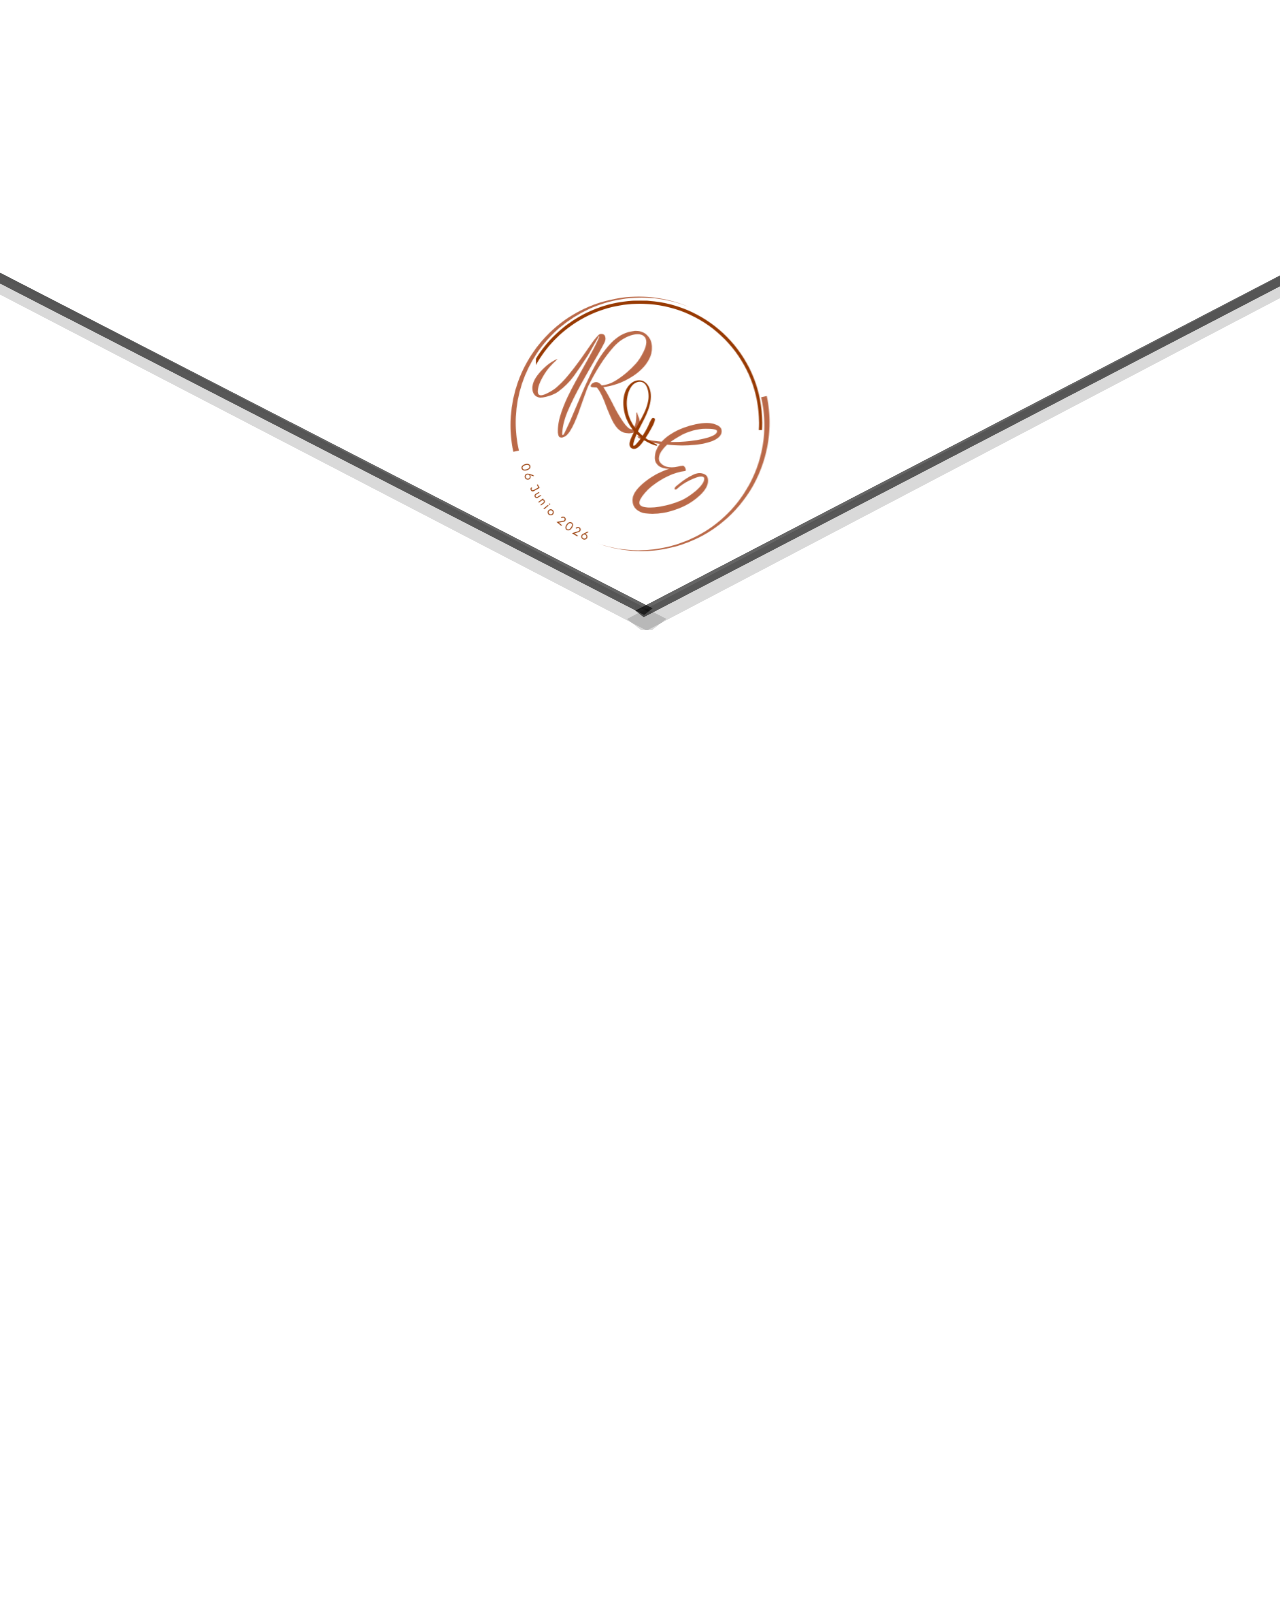
==== 2-personas.html @ 5c89e7f1 "creacion links para personas" ====
<html lang="es" translate="no">
  <head>
    <meta charset="UTF-8" />
    <meta http-equiv="X-UA-Compatible" content="IE=edge" />
    <meta name="viewport" content="width=device-width, initial-scale=1.0" />
    <meta name="google" content="notranslate" />

    <!-- Open Graph (Facebook, WhatsApp, LinkedIn, etc.) -->
    <meta
      property="og:title"
      content="Invitación de Nuestra Boda: Arturo & Noemí"
    />
    <meta property="og:description" content="!Llegó el gran día!" />
    <meta
      property="og:image"
      content="https://gold-sobre-digital-invite-esmeralda.netlify.app/images/3-tickets.png"
    />

    <meta
      property="og:url"
      content="https://gold-sobre-digital-invite-esmeralda.netlify.app/"
    />
    <meta property="og:type" content="website" />
    <!-- boostrap -->
    <meta
      name="viewport"
      content="width=device-width, initial-scale=1, shrink-to-fit=no"
    />
    <link
      rel="stylesheet"
      href="https://cdn.jsdelivr.net/npm/bootstrap@4.0.0/dist/css/bootstrap.min.css"
      integrity="sha384-Gn5384xqQ1aoWXA+058RXPxPg6fy4IWvTNh0E263XmFcJlSAwiGgFAW/dAiS6JXm"
      crossorigin="anonymous"
    />
    <!-- icons -->
    <link
      rel="stylesheet"
      href="https://cdn.jsdelivr.net/npm/bootstrap-icons@1.9.1/font/bootstrap-icons.css"
    />
    <!-- carousel2 -->
    <script
      src="https://cdnjs.cloudflare.com/ajax/libs/jquery/3.6.0/jquery.min.js"
      integrity="sha512-894YE6QWD5I59HgZOGReFYm4dnWc1Qt5NtvYSaNcOP+u1T9qYdvdihz0PPSiiqn/+/3e7Jo4EaG7TubfWGUrMQ=="
      crossorigin="anonymous"
      referrerpolicy="no-referrer"
    ></script>
    <link
      rel="stylesheet"
      href="https://cdnjs.cloudflare.com/ajax/libs/OwlCarousel2/2.3.4/assets/owl.carousel.min.css"
      integrity="sha512-tS3S5qG0BlhnQROyJXvNjeEM4UpMXHrQfTGmbQ1gKmelCxlSEBUaxhRBj/EFTzpbP4RVSrpEikbmdJobCvhE3g=="
      crossorigin="anonymous"
      referrerpolicy="no-referrer"
    />
    <!-- google fonts -->
    <link rel="preconnect" href="https://fonts.googleapis.com" />
    <link rel="preconnect" href="https://fonts.gstatic.com" crossorigin />
    <link
      href="https://fonts.googleapis.com/css2?family=Parisienne&display=swap"
      rel="stylesheet"
    />
    <link
      href="https://fonts.googleapis.com/css2?family=Cormorant:ital,wght@0,300..700;1,300..700&display=swap"
      rel="stylesheet"
    />
    <!-- styles -->
    <link rel="stylesheet" href="./styles.css" />
    <!-- animate.css -->
    <link
      rel="stylesheet"
      href="https://cdnjs.cloudflare.com/ajax/libs/animate.css/4.1.1/animate.min.css"
    />
    <!-- AOS animaciones -->
    <link href="https://unpkg.com/aos@2.3.1/dist/aos.css" rel="stylesheet" />
    <title></title>
  </head>
  <body class="avoiding-scroll w-100">
    <!-- Sobre -->
    <div
      class="bg-sobre d-flex justify-content-center align-items-center test-class"
      id="parent-div"
    >
      <div id="hoja-principal" class="sobre">
        <img
          id="sobre-arriba"
          src="./assets/img/sobrearriba.png"
          class="animate__animated p-0 m-0 sobre-arriba"
          alt="sobre-arriba"
        />
        <img
          id="sobre-abajo"
          class="p-0 m-0 sobre-abajo animate__animated"
          src="./assets/img/sobreabajo.png"
          alt="sobre-abajo"
        />
        <button id="btn-open" class="btn-open" onclick="abrir()">
          <img
            id="logo"
            src="./assets/img/logoo.png"
            class="animate__animated animate__pulse animate__infinite text-center"
            alt="logo"
          />
        </button>
      </div>
    </div>

    <!-- Invitacion -->
    <div id="invitacion" class="invitacion hide">
      <section class="home d-flex justify-content-center align-items-center">
        <div
          id="names"
          class="d-flex justify-content-center hide flex-column text-center text-white pt-4 font-paris animate__animated name mt-4"
        >
          <p id="heName1" class="mb-1 mt-4 display-4"></p>
          <p class="mb-1 display-4">&</p>
          <p id="sheName1" class="display-4"></p>
        </div>
        <div class="text-white text-center player-btn" id="play">
          <i class="bi bi-pause-circle pause-btn player-icon"></i>
          <i class="bi bi-play-circle play-btn player-icon d-none"></i>
          <p>audio</p>
        </div>
        <div class="player-audio">
          <audio
            id="audio"
            controls
            autoplay
            src="./assets/audio/carlos-rivera-otras-vida.mp3"
          ></audio>
        </div>
      </section>
      <section class="second-page">
        <div
          class="container1 d-flex justify-content-center align-items-center"
        >
          <div class="col-10">
            <div data-aos="fade-down" data-aos-duration="2000">
              <div
                class="pb-4 d-flex justify-content-center align-items-center"
              >
                <img
                  src="./assets/img/mexican-line.png"
                  alt="linae"
                  class="decoration rotate"
                />
              </div>
              <p class="text-center display-6">
                El día más importante de nuestras vidas ha llegado
              </p>
              <div
                class="pt-2 d-flex justify-content-center align-items-center"
              >
                <img
                  src="./assets/img/mexican-line.png"
                  alt="linea"
                  class="decoration"
                />
              </div>
            </div>
          </div>
        </div>
        <div class="container2">
          <div class="positon-relative">
            <div class="d-flex justify-content-center align-items-center">
              <div data-aos="zoom-in" data-aos-duration="3000">
                <p class="text-white cuenta-regresiva m-0 text-center">
                  Sábado
                </p>
                <p class="text-white text-center font-paris display-4 px-4">
                  <span id="day1"> 22</span> <span>de</span>
                  <span id="month1">Noviembre</span> <span>de</span>
                  <span id="year1">2024</span>
                </p>
              </div>
            </div>
            <div
              class="d-flex flex-column justify-content-center align-items-center"
              data-aos="zoom-in"
              data-aos-duration="1000"
              data-aos-delay="1000"
            >
              <p class="text-white display-5 mb-0 mt-2">Faltan</p>
              <p id="demo" class="cuenta-regresiva m-0"></p>
            </div>
          </div>
        </div>
        <div class="container3">
          <div class="d-flex justify-content-center align-items-center">
            <div class="pt-4">
              <p
                class="title2 pt-4 mb-0 text-center font-paris"
                data-aos="flip-up"
                data-aos-duration="2000"
              >
                Nuestra Boda
              </p>
              <div
                class="pb-2 d-flex justify-content-center align-items-center"
              >
                <img
                  src="./assets/img/mexican-line-5.png"
                  alt="linea"
                  class="decoration"
                />
              </div>
              <div
                class="text-center p-4 d-flex flex-column align-items-center"
              >
                <p
                  class="pr-4 pl-4 principal-text"
                  data-aos="fade-up"
                  data-aos-duration="3000"
                >
                  Hay momentos en la vida que son especiales por si solos, pero
                  compartirlos con las personas que quieres los convierte en
                  momentos inolvidables.
                </p>
                <p
                  class="pr-4 pl-4 principal-text"
                  data-aos="fade-up"
                  data-aos-duration="3000"
                >
                  Nos encantaría que nos acompañaras y nos llenaras de alegría
                  en nuestro día tan especial.
                </p>
                <div class="d-flex justify-content-center w-100">
                  <hr />
                </div>
                <p
                  class="pr-4 pl-4 mt-4 principal-text"
                  data-aos="fade-up"
                  data-aos-duration="3000"
                >
                  No hay libertad más bonita, que la que va acompañada de otra
                  mano.
                </p>
                <p
                  class="pr-4 pl-4 mb-4 principal-text"
                  data-aos="fade-up"
                  data-aos-duration="3000"
                >
                  - Elvira Sastre
                </p>
              </div>
            </div>
          </div>
        </div>
      </section>
      <section class="ribbon">
        <p class="m-0 display-6">
          Invitación para
          <span class="f-w-700">2</span> personas
        </p>
      </section>
      <section class="p-4 overflow-hidden">
        <p
          class="text-center title2 font-paris"
          data-aos="fade-right"
          data-aos-duration="2000"
        >
          Agradecemos a nuestros padres
        </p>
        <div class="d-flex justify-content-around align-items-center">
          <img
            class="decoration"
            src="./assets/img/mexican-line3.png"
            alt="linea"
          />
        </div>
        <div class="d-flex justify-content-center">
          <div class="row">
            <div class="col-12 col-md-6 mt-4">
              <p
                id="fatherShe"
                class="text-center font-gold display-6"
                data-aos="flip-down"
                data-aos-duration="1500"
              ></p>
              <p
                id="motherShe"
                class="text-center font-gold display-6"
                data-aos="flip-down"
                data-aos-duration="1500"
              ></p>
            </div>
            <div class="col-12 col-md-6 mt-4">
              <p
                id="fatherHe"
                class="text-center display-6"
                data-aos="flip-down"
                data-aos-duration="1500"
                data-aos-delay="500"
              >
                Antonio Juárez Mota
              </p>
              <p
                id="motherHe"
                class="text-center display-6"
                data-aos="flip-down"
                data-aos-duration="1500"
                data-aos-delay="500"
              >
                Leticia Ortiz Villareal
              </p>
            </div>
          </div>
        </div>
      </section>
      <section class="bg-gold p-4 m-0">
        <div class="d-flex justify-content-center">
          <p class="w-75 text-center text-white display-6 m-0 p-2">
            Compartir estos momentos con ustedes, los hará inolvidables.
          </p>
        </div>
      </section>
      <section class="p-4 overflow-hidden">
        <div class="w-100">
          <p
            class="text-center mt-4 title2 font-paris"
            data-aos="fade-down"
            data-aos-duration="2000"
          >
            Nuestros padrinos
          </p>
        </div>
        <div class="d-flex justify-content-center">
          <div class="owl-container">
            <div
              class="owl-carousel owl-theme"
              data-aos="fade-right"
              data-aos-duration="2000"
            >
              <div class="d-flex p-3 justify-content-center align-items-center">
                <div>
                  <div class="d-flex justify-content-center align-items-center">
                    <img
                      class="icon-img"
                      src="./assets/img/anillos.png"
                      alt="Card image cap"
                    />
                  </div>
                  <p class="card-text text-center">Anillos</p>
                  <p class="card-text text-center display-6">
                    Patricia Thalía Hernández Dávila
                  </p>
                  <p class="card-text text-center display-6">
                    Omar Vargas Esparza
                  </p>
                </div>
              </div>
              <div class="d-flex p-3 justify-content-center align-items-center">
                <div>
                  <div class="d-flex justify-content-center align-items-center">
                    <img
                      class="icon-img"
                      src="./assets/img/coin.png"
                      alt="Card image cap"
                    />
                  </div>
                  <p class="card-text text-center">Arras</p>
                  <p class="card-text text-center display-6">
                    Josué Jafet Quevedo Dávila
                  </p>
                  <p class="card-text text-center display-6">
                    Ariana Guadalupe Contreras Baez
                  </p>
                </div>
              </div>
              <div class="d-flex p-3 justify-content-center align-items-center">
                <div>
                  <div class="d-flex justify-content-center align-items-center">
                    <img
                      class="icon-img"
                      src="./assets/img/lazo.png"
                      alt="Card image cap"
                    />
                  </div>
                  <p class="card-text text-center">Lazo</p>
                  <p class="card-text text-center display-6">
                    Fernando Castillo Dávila
                  </p>
                  <p class="card-text text-center display-6">
                    Berenice González López
                  </p>
                </div>
              </div>
              <div class="d-flex p-3 justify-content-center align-items-center">
                <div>
                  <div class="d-flex justify-content-center align-items-center">
                    <img
                      class="icon-img"
                      src="./assets/img/lazo.png"
                      alt="Card image cap"
                    />
                  </div>
                  <p class="card-text text-center">Velación</p>
                  <p class="card-text text-center display-6">
                    Luis Ildefonso Dávila Barrientos
                  </p>
                  <p class="card-text text-center display-6">
                    Genoveva Dalila Hernández Carrillo
                  </p>
                </div>
              </div>
            </div>
          </div>
        </div>
      </section>
      <!-- <section class="bg-gold p-4 m-0">
        <div class="d-flex justify-content-center">
          <p class="w-75 text-center text-white m-0 p-2 display-6">
            ¡Nos gustaría mucho que nos acompañaras!
          </p>
        </div>
      </section> -->
      <section class="itinerario">
        <p class="text-center display-4 font-paris text-white m-0 pt-4">
          Itinerario
        </p>
        <div
          id="carouselExampleIndicators"
          class="carousel slide"
          data-ride="carousel"
        >
          <ol class="carousel-indicators">
            <li
              data-target="#carouselExampleIndicators"
              data-slide-to="0"
              class="active"
            ></li>
            <li data-target="#carouselExampleIndicators" data-slide-to="1"></li>
            <li data-target="#carouselExampleIndicators" data-slide-to="2"></li>
            <li data-target="#carouselExampleIndicators" data-slide-to="3"></li>
          </ol>
          <div id="itineraryContainer" class="carousel-inner"></div>

          <a
            class="carousel-control-prev"
            href="#carouselExampleIndicators"
            role="button"
            data-slide="prev"
          >
            <span class="carousel-control-prev-icon" aria-hidden="true"></span>
            <span class="sr-only">Previous</span>
          </a>
          <a
            class="carousel-control-next"
            href="#carouselExampleIndicators"
            role="button"
            data-slide="next"
          >
            <span class="carousel-control-next-icon" aria-hidden="true"></span>
            <span class="sr-only">Next</span>
          </a>
        </div>
      </section>
      <section class="ubicacion pt-4">
        <div>
          <p
            class="text-center m-0 pt-4 display-5"
            data-aos="flip-up"
            data-aos-duration="2000"
          >
            Ubicaciones
          </p>
          <div class="d-flex justify-content-center align-items-center">
            <img class="line" src="./assets/img/mexican-line.png" alt="linea" />
          </div>
        </div>
        <div class="d-flex row m-0 justify-content-center align-items-center">
          <div
            class="col-md-5 container-ubicaciones"
            data-aos="fade-up"
            data-aos-duration="1500"
            data-aos-delay="500"
          >
            <div class="card-ubicaciones">
              <p class="text-center font-paris display-4">
                Ceremonia Religiosa
              </p>
              <p id="misaHour" class="text-center display-6"></p>
              <div class="d-flex justify-content-center align-items-center">
                <img
                  class="img-ubicaciones"
                  src="./assets/img/parroquia.png"
                  alt="iglesia"
                />
              </div>
              <p id="misaName" class="text-center display-6 py-3"></p>
              <p id="misaDirection" class="text-center"></p>
              <div
                class="d-flex align-items-center py-4 justify-content-center"
              >
                <a id="misaLink" target="_blank"
                  ><button
                    class="btn display-6 py-3 d-flex align-items-center animate__animated animate__pulse animate__infinite"
                  >
                    <i class="bi bi-geo-alt text-dark"></i>
                    <span
                      class="d-flex text-dark align-items-center justify-content-center p-0 m-0"
                    >
                      Ver mapa
                    </span>
                  </button></a
                >
              </div>
            </div>
          </div>
          <div
            class="col-md-5 container-ubicaciones"
            data-aos="fade-up"
            data-aos-duration="1500"
            data-aos-delay="700"
          >
            <div class="card-ubicaciones">
              <p class="text-center font-paris display-4">Recepción</p>
              <p id="receptionHour" class="text-center display-6"></p>
              <div class="d-flex justify-content-center align-items-center">
                <img
                  class="img-ubicaciones"
                  src="./assets/img/la-fuente.png"
                  alt="salon"
                />
              </div>
              <p id="receptionName" class="text-center display-6 py-3"></p>
              <p id="receptionDirection" class="text-center"></p>
              <div
                class="d-flex align-items-center py-3 justify-content-center"
              >
                <a id="receptionLink" target="_blank"
                  ><button
                    class="btn display-6 py-3 d-flex align-items-center animate__animated animate__pulse animate__infinite"
                  >
                    <i class="bi bi-geo-alt text-dark"></i>
                    <span
                      class="d-flex text-dark align-items-center justify-content-center p-0 m-0"
                    >
                      Ver mapa
                    </span>
                  </button></a
                >
              </div>
            </div>
          </div>
        </div>
      </section>
      <section class="window-phrase">
        <div
          class="card-phrase d-flex justify-content-center align-items-center"
          data-aos="fade-up"
          data-aos-duration="3000"
        >
          <p
            class="p-4 rounded card-white text-center w-90 display-5 font-paris font-weight-light"
          >
            ¡Dios ha sido fiel hasta el día de hoy!
          </p>
        </div>
      </section>
      <section class="nuestro-inicio p-4">
        <!-- <p class="text-center text-white pt-4 display-6">Así empezamos</p> -->
        <div class="d-flex justify-content-center align-items-center">
          <video
            preload="auto"
            id="miVideo"
            width="600"
            muted
            controls
            playsinline
            class="video-mp4"
          >
            <source src="./assets/video/video-esteban.mp4" type="video/mp4" />
          </video>
          <!-- <div class="w-100 d-flex justify-content-center">
            <img src="./assets/img/foto5.JPG" alt="foto" />
          </div> -->
        </div>
        <div class="d-flex pt-4 justify-content-center align-items-center">
          <p class="text text-white text-center display-6">
            Estamos listos para el siguiente paso...
          </p>
        </div>
      </section>
      <section class="p-4">
        <div class="py-4 d-flex justify-content-center align-items-center">
          <img class="line" src="./assets/img/mexican-line3.png" alt="linea" />
        </div>
        <div
          data-aos="zoom-in"
          data-aos-duration="2000"
          class="py-4 d-flex justify-content-center"
        >
          <p class="text2 text-center display-6 principal-text">
            ¡Que nos acompañes es lo más importante! Y sí está en tu disposición
            realizar una muestra de cariño estaremos muy agradecidos
          </p>
        </div>
        <div class="pb-4 d-flex justify-content-center align-items-center">
          <img
            class="line rotate"
            src="./assets/img/mexican-line3.png"
            alt="linea"
          />
        </div>
      </section>
      <section
        class="window-regalos d-flex justify-content-center align-items-center"
      >
        <div class="w-75 h-80 d-flex justify-content-center">
          <div
            class="card-regalos p-4"
            data-aos="fade-up"
            data-aos-duration="3000"
          >
            <p class="display-4 text-center pt-4 font-paris">Mesa de Regalos</p>
            <div class="d-flex justify-content-center">
              <hr class="text-center" />
            </div>
            <div
              id="mesaDeRegalos"
              class="row d-flex justify-content-around align-items-center"
            >
              <div class="col-md-6">
                <div class="pt-4 d-flex justify-content-center">
                  <i class="bi bi-envelope icon-sobre"></i>
                </div>
                <div class="d-flex justify-content-center">
                  <p class="w-75 text-center display-6 text-shadow">
                    Lluvia de sobres
                  </p>
                </div>
              </div>
            </div>
          </div>
        </div>
      </section>
      <!-- <section class="d-flex justify-content-center align-items-center">
        <div class="w-75 py-4 text-center">
          <p class="display-6" data-aos="flip-up" data-aos-duration="2000">
            ¡Gracias por tus muestras de cariño!
          </p>
        <div>
            <p class="display-6" data-aos="flip-up" data-aos-duration="2000">
              Si así lo prefieres, también puedes hacer transferencia
            </p>
            <div class="d-flex justify-content-center">
              <hr />
            </div>
            <p id="bankCount" class="display-number"></p>
            <p id="bankPropietary"></p>
            <p id="bankName"></p>
          </div> 
        </div>
      </section> -->
      <section class="container3 bg-gold p-4 m-0">
        <div class="d-flex justify-content-center">
          <p class="w-80 text-center text-white display-6 m-0 p-2">
            ¡Gracias por tus muestras de cariño!
          </p>
        </div>
      </section>
      <section class="p-4 bg-white overflow-hidden">
        <div class="w-100">
          <p
            class="text-center mt-4 title2 font-paris font-gold"
            data-aos="fade-down"
            data-aos-duration="2000"
          >
            Recomendación de hospedaje
          </p>
        </div>
        <div class="d-flex justify-content-center">
          <div class="owl-container">
            <div
              class="owl-carousel owl-theme d-flex"
              data-aos="fade-right"
              data-aos-duration="2000"
            >
              <div class="d-flex p-3 justify-content-center align-items-center">
                <div>
                  <div
                    class="d-flex justify-content-center align-items-center flex-column"
                  >
                    <h2
                      data-aos="zoom-in-up"
                      data-aos-easing="linear"
                      data-aos-duration="1500"
                      class="f-w-700 txt-pink-dark pr-4 pl-4 mb-4 display-5 title2 text-center font-paris"
                    >
                      Hotel Posada Coatepec
                    </h2>
                    <div
                      class="d-flex justify-content-center align-items-center"
                    >
                      <img
                        data-aos="fade-down"
                        data-aos-easing="linear"
                        data-aos-duration="1500"
                        class="img-ubicaciones"
                        src="./assets/img/hotel2.png"
                        alt="iglesia"
                      />
                    </div>

                    <!-- <p
                      data-aos="fade-down"
                      data-aos-easing="linear"
                      data-aos-duration="1500"
                      class="txt-pink-dark mt-2 font-paris display-5 pl-2 pr-2 text-center"
                    >
                      <i class="bi bi-car-front-fill"></i> A 40 min de la fiesta
                    </p> -->
                    <p
                      data-aos="zoom-in-up"
                      data-aos-easing="linear"
                      data-aos-duration="1500"
                      class="text-infor font-aleo text-center mr-4 ml-4"
                    >
                      Hidalgo 9, Centro, 91500 Coatepec, Ver.
                    </p>

                    <div
                      class="d-flex align-items-center py-4 justify-content-center"
                    >
                      <a
                        target="_blank"
                        class="text-white"
                        href="https://maps.app.goo.gl/kGooncRi8zp6F4Nh9"
                        ><button
                          class="animate__pulse animate__animated animate__infinite btn btn-ver-mapa display-6 py-3 d-flex align-items-center"
                        >
                          <i class="bi bi-geo-alt font-gold"></i>
                          <span
                            class="d-flex display-5 font-paris font-gold align-items-center justify-content-center p-0 m-0"
                          >
                            Ver más detalles
                          </span>
                        </button></a
                      >
                    </div>
                  </div>
                </div>
              </div>
              <div class="d-flex p-3 justify-content-center align-items-center">
                <div>
                  <div
                    class="d-flex justify-content-center align-items-center flex-column"
                  >
                    <h2
                      data-aos="zoom-in-up"
                      data-aos-easing="linear"
                      data-aos-duration="1500"
                      class="f-w-700 txt-pink-dark pr-4 pl-4 mb-4 display-5 title2 text-center font-paris"
                    >
                      Posada San Antonio Coatepec
                    </h2>
                    <div
                      class="d-flex justify-content-center align-items-center"
                    >
                      <img
                        data-aos="fade-down"
                        data-aos-easing="linear"
                        data-aos-duration="1500"
                        class="img-ubicaciones"
                        src="./assets/img/hotel3.png"
                        alt="iglesia"
                      />
                    </div>

                    <!-- <p
                      data-aos="fade-down"
                      data-aos-easing="linear"
                      data-aos-duration="1500"
                      class="txt-pink-dark font-paris display-5 mt-2 pl-2 pr-2 text-center"
                    >
                      <i class="bi bi-car-front-fill"></i> A 32 min de la fiesta
                    </p> -->
                    <p
                      data-aos="zoom-in-up"
                      data-aos-easing="linear"
                      data-aos-duration="1500"
                      class="text-infor font-aleo text-center mr-4 ml-4"
                    >
                      Cuarta de Colón 69, Centro, 91500 Coatepec, Ver.
                    </p>

                    <div
                      class="d-flex align-items-center py-4 justify-content-center"
                    >
                      <a
                        target="_blank"
                        class="text-white"
                        href="https://maps.app.goo.gl/Mok4iKTnWgMTyDet9"
                        ><button
                          class="animate__pulse animate__animated animate__infinite btn btn-ver-mapa display-6 py-3 d-flex align-items-center"
                        >
                          <i class="bi bi-geo-alt font-gold"></i>
                          <span
                            class="d-flex display-5 font-paris font-gold align-items-center justify-content-center p-0 m-0"
                          >
                            Ver más detalles
                          </span>
                        </button></a
                      >
                    </div>
                  </div>
                </div>
              </div>
              <div class="d-flex p-3 justify-content-center align-items-center">
                <div>
                  <div
                    class="d-flex justify-content-center align-items-center flex-column"
                  >
                    <h2
                      data-aos="zoom-in-up"
                      data-aos-easing="linear"
                      data-aos-duration="1500"
                      class="f-w-700 txt-pink-dark pr-4 pl-4 mb-4 display-5 title2 text-center font-paris"
                    >
                      Hotel Casa Real del Café
                    </h2>
                    <div
                      class="d-flex justify-content-center align-items-center"
                    >
                      <img
                        data-aos="fade-down"
                        data-aos-easing="linear"
                        data-aos-duration="1500"
                        class="img-ubicaciones"
                        src="./assets/img/hotel4.png"
                        alt="iglesia"
                      />
                    </div>

                    <!-- <p
                      data-aos="fade-down"
                      data-aos-easing="linear"
                      data-aos-duration="1500"
                      class="txt-pink-dark font-paris display-5 mt-2 pl-2 pr-2 text-center"
                    >
                      <i class="bi bi-car-front-fill"></i> A 32 min de la fiesta
                    </p> -->
                    <p
                      data-aos="zoom-in-up"
                      data-aos-easing="linear"
                      data-aos-duration="1500"
                      class="text-infor font-aleo text-center mr-4 ml-4"
                    >
                      C. 2a.Zamora 58, Centro, 91500 Coatepec, Ver.
                    </p>

                    <div
                      class="d-flex align-items-center py-4 justify-content-center"
                    >
                      <a
                        target="_blank"
                        class="text-white"
                        href="https://maps.app.goo.gl/2mkzAxS7bh26GRYo7"
                        ><button
                          class="animate__pulse animate__animated animate__infinite btn btn-ver-mapa display-6 py-3 d-flex align-items-center"
                        >
                          <i class="bi bi-geo-alt font-gold"></i>
                          <span
                            class="d-flex display-5 font-paris font-gold align-items-center justify-content-center p-0 m-0"
                          >
                            Ver más detalles
                          </span>
                        </button></a
                      >
                    </div>
                  </div>
                </div>
              </div>
              <div class="d-flex p-3 justify-content-center align-items-center">
                <div>
                  <div
                    class="d-flex justify-content-center align-items-center flex-column"
                  >
                    <h2
                      data-aos="zoom-in-up"
                      data-aos-easing="linear"
                      data-aos-duration="1500"
                      class="f-w-700 txt-pink-dark pr-4 pl-4 mb-4 display-5 title2 text-center font-paris"
                    >
                      Hotel San José Plaza
                    </h2>
                    <div
                      class="d-flex justify-content-center align-items-center"
                    >
                      <img
                        data-aos="fade-down"
                        data-aos-easing="linear"
                        data-aos-duration="1500"
                        class="img-ubicaciones"
                        src="./assets/img/hotel5.png"
                        alt="iglesia"
                      />
                    </div>

                    <!-- <p
                      data-aos="fade-down"
                      data-aos-easing="linear"
                      data-aos-duration="1500"
                      class="txt-pink-dark font-paris display-5 mt-2 pl-2 pr-2 text-center"
                    >
                      <i class="bi bi-car-front-fill"></i> A 32 min de la fiesta
                    </p> -->
                    <p
                      data-aos="zoom-in-up"
                      data-aos-easing="linear"
                      data-aos-duration="1500"
                      class="text-infor font-aleo text-center mr-4 ml-4"
                    >
                      C. 2a.Zamora 65, Centro, 91500 Coatepec, Ver.
                    </p>

                    <div
                      class="d-flex align-items-center py-4 justify-content-center"
                    >
                      <a
                        target="_blank"
                        class="text-white"
                        href="https://maps.app.goo.gl/x8roKmcZYm4B56ao6"
                        ><button
                          class="animate__pulse animate__animated animate__infinite btn btn-ver-mapa display-6 py-3 d-flex align-items-center"
                        >
                          <i class="bi bi-geo-alt font-gold"></i>
                          <span
                            class="d-flex display-5 font-paris font-gold align-items-center justify-content-center p-0 m-0"
                          >
                            Ver más detalles
                          </span>
                        </button></a
                      >
                    </div>
                  </div>
                </div>
              </div>
            </div>
          </div>
        </div>
      </section>
      <section class="window-back2 overflow-hidden">
        <div
          class="dinamic-galery text-white text-shadow text-center title2 font-paris"
          data-aos="fade-right"
          data-aos-duration="2500"
        >
          Únete a nuestra galería dinámica
        </div>
      </section>
      <section class="p-4 bg-dinamic-galery">
        <div class="principal-text">
          <h3
            class="text-center font-paris letter-s-1px"
            data-aos="fade-up"
            data-aos-duration="3000"
          >
            ¡Todas las fotos que tomen ustedes, nuestros invitados, las
            tendremos en una misma galería!
          </h3>
          <div class="d-flex justify-content-around align-items-center">
            <img
              class="decoration"
              src="./assets/img/mexican-line2.png"
              alt="linea"
            />
          </div>
          <div class="p-3">
            <ol class="text-left">
              <li class="pb-2" data-aos="fade-down" data-aos-duration="3000">
                <div class="d-flex">
                  Descarga la app
                  <span>
                    <a
                      id="wedshootsLink"
                      class="ml-2 font-gold d-flex align-items-center animate__animated animate__pulse animate__infinite"
                      >Click aquí.</a
                    >
                  </span>
                </div>
              </li>
              <li class="pb-2" data-aos="fade-down" data-aos-duration="3000">
                Una vez descargada la app, da click en "Soy Invitado".
              </li>
              <li class="pb-2" data-aos="fade-down" data-aos-duration="3000">
                Introduce nuestro código
                <span
                  id="codeGalery"
                  class="text-underline font-weight-bold font-gold"
                ></span>
              </li>
              <li data-aos="fade-down" data-aos-duration="3000">
                Durante la fiesta únete a nuestra galería escaneando los códigos
                QR ubicados en el lugar
              </li>
            </ol>
          </div>
        </div>
      </section>

      <section class="bg-gray p-3">
        <p class="text-center p-0 m-0 display-6">
          <i class="bi bi-hearts"></i>Respetuosamente NO NIÑOS
        </p>
      </section>
      <section class="text-center h-100 p-4 padding-4 bg-vestimenta">
        <p
          class="display-4 font-gold font-paris mt-4 mb-4 title2"
          data-aos="zoom-in"
          data-aos-duration="2000"
        >
          Código de Vestimenta
        </p>
        <div class="d-flex justify-content-center align-items-center">
          <img
            data-aos="fade-down"
            data-aos-easing="linear"
            data-aos-duration="1500"
            class="w-80 img-vestimenta dress-code-img"
            src="./assets/img/etiqueta rigurosa.png"
            alt="dress-code"
          />
        </div>
        <div class="d-flex justify-content-around align-items-center">
          <img
            class="decoration mt-4"
            src="./assets/img/mexican-line-5.png"
            alt="linea"
          />
        </div>
        <p
          data-aos="zoom-in-up"
          data-aos-duration="1000"
          class="font-paris display-4 p-4"
        >
          Formal
        </p>
      </section>
      <section class="ribbon bg-gold p-4">
        <p class="text-white text-center display-6">
          Este día será muy especial y que asistas ¡lo hará aún más!
        </p>
      </section>

      <div class="img-galery overflow-hidden">
        <div class="owl-container img-galery">
          <div
            class="owl-carousel owl-theme img-galery"
            data-aos="fade-right"
            data-aos-duration="2000"
          >
            <div class="foto-1"></div>
            <div class="foto-2"></div>
            <div class="foto-3"></div>
            <!-- <div class="foto-4"></div>
            <div class="foto-5"></div>
            <div class="foto-6"></div> -->
          </div>
        </div>
      </div>
      <section class="text-center p-4">
        <p class="display-4 mt-4" data-aos="zoom-in" data-aos-duration="2000">
          ¡Confirma tu asistencia!
        </p>
        <div class="d-flex justify-content-around align-items-center">
          <img
            class="decoration mt-4"
            src="./assets/img/mexican-line.png"
            alt="linea"
          />
        </div>
        <div class="d-flex justify-content-center align-items-center">
          <p class="w-50 py-4" data-aos="fade-in" data-aos-duration="3000">
            Por favor, danos la respuesta de tu asistencia al evento antes del
            <span id="limitConfirmation"></span>
          </p>
        </div>
        <p class="display-6">
          Invitación para
          <span class="f-w-700">2</span> personas
        </p>
        <div>
          <a
            href="https://wa.me/522285935668?text=Hola%20Arlette!%20Quiero%20confirmar%20mi%20asistencia%20a%20la%20boda%20de%20Rosario%20y%20Esteban.%20Recibí%202%20pases."
            ><button
              class="btn p-3 display-6 text-dark animate__animated animate__pulse animate__infinite"
            >
              <i class="bi bi-check text-dark"></i>Confirmar
            </button></a
          >
        </div>
        <div class="pt-2 mb-4">
          <a
            href="https://wa.me/522285935668?text=Hola%20Arlette!%20Lamentablemente%20no%20podré%20asistir%20a%20la%20boda%20de%20Rosario%20y%20Esteban.%20Recibí%202%20pases."
            ><button class="btn p-1 btn-dark">
              <i class="bi bi-x"></i>No podré asistir
            </button></a
          >
        </div>
      </section>

      <section
        class="last-window-back d-flex justify-content-center align-items-center"
      >
        <div class="font-paris display-2 text-white p-4">
          <p class="text-center" data-aos="fade-down" data-aos-duration="2000">
            ¡Te esperamos!
          </p>
        </div>
      </section>
      <section class="brand-container">
        <p class="text-center m-0 p-0">
          Digital Invite
          <a
            target="_blank"
            href="https://wa.me/522281080685?text=Hola%20Me%20gustaría%20una%20invitación%20para%20mi%20boda%20como%20esta%20(paquete%20gold%20efecto%20sobre)"
            class="marca"
            >by Esmeralda <i class="bi bi-whatsapp"></i
          ></a>
        </p>
      </section>
    </div>
    <!-- Carousel 2 -->
    <script
      src="https://cdnjs.cloudflare.com/ajax/libs/OwlCarousel2/2.3.4/owl.carousel.min.js"
      integrity="sha512-bPs7Ae6pVvhOSiIcyUClR7/q2OAsRiovw4vAkX+zJbw3ShAeeqezq50RIIcIURq7Oa20rW2n2q+fyXBNcU9lrw=="
      crossorigin="anonymous"
      referrerpolicy="no-referrer"
    ></script>
    <script>
      $(".owl-carousel").owlCarousel({
        loop: true,
        autoplay: true,
        nav: true,
        slideBy: 1,
        responsive: {
          0: {
            items: 1,
          },
          600: {
            items: 1,
          },
          1000: {
            items: 1,
          },
        },
      });
    </script>
    <!-- js -->
    <script src="https://unpkg.com/aos@2.3.1/dist/aos.js"></script>
    <script>
      AOS.init();
    </script>
    <!-- boostrp -->
    <script
      src="https://code.jquery.com/jquery-3.2.1.slim.min.js"
      integrity="sha384-KJ3o2DKtIkvYIK3UENzmM7KCkRr/rE9/Qpg6aAZGJwFDMVNA/GpGFF93hXpG5KkN"
      crossorigin="anonymous"
    ></script>
    <script
      src="https://cdn.jsdelivr.net/npm/popper.js@1.12.9/dist/umd/popper.min.js"
      integrity="sha384-ApNbgh9B+Y1QKtv3Rn7W3mgPxhU9K/ScQsAP7hUibX39j7fakFPskvXusvfa0b4Q"
      crossorigin="anonymous"
    ></script>
    <script
      src="https://cdn.jsdelivr.net/npm/bootstrap@4.0.0/dist/js/bootstrap.min.js"
      integrity="sha384-JZR6Spejh4U02d8jOt6vLEHfe/JQGiRRSQQxSfFWpi1MquVdAyjUar5+76PVCmYl"
      crossorigin="anonymous"
    ></script>
    <!-- <script src="./javascript.js"></script> -->
    <script src="./javascript.js" defer></script>
  </body>
</html>
---- styles.css ----
* {
  padding: 0;
  margin: 0;
  font-family: "Cormorant", serif;

  box-sizing: border-box;
}
button {
  box-shadow: rgba(50, 50, 93, 0.25) 0px 2px 5px -1px,
    rgba(0, 0, 0, 0.3) 0px 1px 3px -1px;
  transition: ease-out 2s;
}
button:hover {
  transform: scale(1.05);
}
a:hover {
  text-decoration: none;
}
.btn {
  white-space: normal !important;
}
.overflow-hidden {
  overflow: hidden;
}
/* FONTS */
.font-paris {
  font-family: "Parisienne", cursive;
}
.f-w-700 {
  font-weight: bold;
}
.font-icon {
  font-size: 1.2rem;
}
.font-gold {
  color: rgb(95 111 84);
}
.text {
  width: 80%;
}
.display-2 {
  font-size: 2.8rem;
}
.text2 {
  width: 90%;
}
h3 {
  top: 25;
}
.display-4 {
  font-size: 3rem;
}
.display-6 {
  font-size: 1.2rem;
  letter-spacing: 2px;
  padding: 0 2rem;
}
.display-5 {
  font-size: 1.6rem;
}
.display-number {
  font-size: 1.2rem;
}
.text-shadow {
  text-shadow: rgba(0, 0, 0, 0.25) 0px 54px 55px,
    rgba(0, 0, 0, 0.12) 0px -12px 30px, rgba(0, 0, 0, 0.12) 0px 4px 6px,
    rgba(0, 0, 0, 0.17) 0px 12px 13px, rgba(0, 0, 0, 0.09) 0px -3px 5px;
}
.title2 {
  font-size: 2.5rem;
}
/* BACKGROUND */
.bg-gold {
  background-color: rgb(160 95 44) !important;
}
.bg-gray {
  background-color: rgba(189, 188, 188, 0.29);
}
/* ANIMATE */
.animate__animated .animate__pulse {
  --animate-duration: 3s;
}
/* DECORATION */
.ribbon {
  background-color: rgba(189, 188, 188, 0.29);
  height: min-content;
  display: flex;
  justify-content: center;
  align-items: center;
  padding: 2rem;
  text-align: center;
  letter-spacing: 2px;
}
hr {
  width: 30%;
  border: 0;
  height: 1px;
  background-image: linear-gradient(
    to right,
    #f0f0f02f,
    #000000b6,
    #000000b6,
    #f0f0f02f
  );
}
.decoration {
  width: 200px;
}
.line {
  padding-top: 1%;
  width: 200px;
}
/* CAROUSEL */
.owl-carousel .owl-nav button.owl-next,
.owl-carousel .owl-nav button.owl-prev {
  box-shadow: none !important;
  transition: none !important;
  outline: none;
}
.owl-carousel .owl-nav {
  position: absolute;
  width: 100%;
  top: 50;
}
.owl-nav {
  color: rgba(27, 27, 26, 0.575);
  display: flex;
  font-size: 2rem;
  margin-top: 0px !important;
  justify-content: space-between;
}
.owl-container {
  width: 100%;
}

/* INDEX.HTML */
.main-image {
  height: 100vh;
  width: 100%;
  margin: 0;
  padding: 0;
  background-image: linear-gradient(rgb(5 7 12 / 59%), rgb(5 7 12 / 67%)),
    url("./assets/img/paquete-gold.png");
  background-size: contain;
  background-repeat: no-repeat;
  background-position: center;
  display: flex;
  flex-direction: column;
  justify-content: center;
  align-items: center;
}
.btn-language {
  cursor: pointer;
  border: none;
  padding: 0.5rem 0.8rem;
  border-radius: 10px;
  margin-right: 0.5rem;
  margin-left: 0.5rem;
  font-size: 1.2rem;
}

/* INVITE.HTML & INVITACION.HTML */
/* SOBRE */
.sobre {
  height: 100vh;
  width: 80vw;
  display: flex;
  justify-content: center;
  align-items: center;
}
.bg-sobre {
  background-color: #242321;
}

.avoiding-scroll {
  height: 100%;
  overflow: hidden;
}

.test-class {
  position: fixed;
  top: 0;
  left: 0;
  width: 100vw;
  height: 100vh;
}

.sobre-arriba {
  position: absolute;
  bottom: 50vh;
  height: 40vh;
  top: 20vh;
  z-index: 3;
  display: block;
  min-width: 100%;
  max-width: 100%;
  vertical-align: middle;
  border-style: none;
}
.sobre-abajo {
  position: absolute;
  bottom: 20vh;
  height: 50vh;
  z-index: 2;
  display: block;
  min-width: 100%;
  max-width: 100%;
  vertical-align: middle;
  border-style: none;
}
.btn-open {
  box-shadow: none !important;
  transition: none !important;
  position: absolute;
  z-index: 4;
  background-color: rgba(240, 255, 255, 0);
  border: none;
  text-decoration: none;
  width: 100%;
}
.btn-open:focus {
  outline: none;
}
.btn-open img {
  height: 40%;
  width: 40%;
  padding-bottom: 4rem;
}

/* INVITACIÓN */
.hide {
  visibility: hidden;
  max-height: 0vw;
}
.invitacion {
  width: 100vw;
}
/* FIRST PAGE */
.home {
  height: 100vh;
  width: 100%;
  margin: 0;
  padding: 0;
  background-image: linear-gradient(
      rgba(5, 7, 12, 0.308),
      rgba(5, 7, 12, 0.335)
    ),
    url("./assets/img/foto5.JPG");
  background-repeat: no-repeat;
  background-position: top;
  background-size: cover;
}
/* PHOYO GALLERY PAGE */
.galeria-fotos {
  overflow: hidden;
  height: max-content;
  margin: 0;
  padding: 0;
  background-size: cover;
  background-repeat: no-repeat;
  background-position: bottom;
  flex-direction: column;
}
.foto-1,
.foto-2,
.foto-3,
.foto-4,
.foto-5,
.foto-6 {
  height: 70vh;
  width: 100%;
  margin: 0;
  padding: 0;
  background-size: cover;
  background-repeat: no-repeat;
  background-position: top;
}
.video-mp4 {
  width: 100%;
  object-fit: cover;
  object-position: right;
}
.foto-1 {
  background-image: url("./assets/img/foto8.JPG");
}
.foto-2 {
  background-image: url("./assets/img/foto10.JPG");
}
.foto-3 {
  background-image: url("./assets/img/foto11.JPG");
}
.foto-4 {
  background-image: linear-gradient(
      rgba(5, 7, 12, 0.308),
      rgba(5, 7, 12, 0.335)
    ),
    url("./assets/img/foto-4.jpg");
}
.foto-5 {
  background-image: linear-gradient(
      rgba(5, 7, 12, 0.308),
      rgba(5, 7, 12, 0.335)
    ),
    url("./assets/img/foto-5.jpg");
}
.foto-6 {
  background-image: linear-gradient(
      rgba(5, 7, 12, 0.308),
      rgba(5, 7, 12, 0.335)
    ),
    url("./assets/img/foto-6.jpg");
}
.name {
  width: 80%;
  padding-right: 0;
}
/* audio */
.player-audio {
  display: none;
}
.player-icon {
  font-size: 2rem;
  box-shadow: rgba(0, 0, 0, 0.25) 0px 54px 55px,
    rgba(0, 0, 0, 0.12) 0px -12px 30px, rgba(0, 0, 0, 0.12) 0px 4px 6px,
    rgba(0, 0, 0, 0.17) 0px 12px 13px, rgba(0, 0, 0, 0.09) 0px -3px 5px;
  border-radius: 100%;
}
.player-btn {
  bottom: 2rem;
  right: 2rem;
  position: fixed;
  justify-content: end;
  align-items: flex-end;
  font-size: 1rem;
  cursor: pointer;
  border-radius: 50%;
  justify-content: center;
  z-index: 9;
}
.player-btn:hover {
  cursor: pointer;
}
/* SECOND PAGE */
.second-page {
  height: min-content;
  max-width: 100%;
  background-image: url("./assets/img/andre-jackson-IXLS59CTgDE-unsplash.jpg");
  background-size: cover;
  background-attachment: fixed;
  background-repeat: no-repeat;
  background-position: bottom;
}
.second-page .container1 {
  background-color: rgb(255, 255, 255);
  height: 100%;
  padding: 1rem 0;
  min-width: 100%;
}
.second-page .container2 {
  background-image: linear-gradient(
      rgba(5, 7, 12, 0.493),
      rgba(5, 7, 12, 0.335)
    ),
    url("./assets/img/foto3.JPG");
  height: 70vh;
  width: auto;
  background-color: rgba(0, 0, 0, 0.575);
  background-position: top;
  background-size: cover;
  display: flex;
  align-items: center;
  justify-content: center;
}
.second-page .container3 {
  background-color: rgb(255, 255, 255);
  height: min-content;
}

.cuenta-regresiva {
  text-align: center;
  font-size: 1.7rem;
  color: rgba(240, 248, 255, 0.849);
}
.cuenta {
  display: flex;
  justify-content: center;
  width: 60%;
}
/* itinerario */
.itinerario {
  height: max-content;
  background-image: linear-gradient(
      rgba(5, 7, 12, 0.277),
      rgba(5, 7, 12, 0.277)
    ),
    url("./assets/img/foto1.jpg");
  background-size: cover;
  background-repeat: no-repeat;
  background-position: center;
}

.card {
  background-color: rgba(137, 43, 226, 0);
  width: 100vw;
  height: 50vh;
  border: none;
}
.card-img {
  height: 150px;
  width: 160px;
  padding-bottom: 1rem;
}
/* LOCATION PAGE */
.ubicacion {
  height: min-content;
}
.container-ubicaciones {
  width: 70%;
  padding: 1rem;
  margin-top: 2rem;
}
.img-ubicaciones {
  border-radius: 100%;
  width: 200px;
  height: 200px;
  box-shadow: rgba(50, 50, 93, 0.25) 0px 2px 5px -1px,
    rgba(0, 0, 0, 0.3) 0px 1px 3px -1px;
}
.img-galery {
  width: 100vw;
}
.img-galery .owl-carousel .owl-nav {
  position: absolute;
  width: 100%;
  bottom: 20;
  color: white;
}
/* PADRINOS */
.icon-img {
  height: 100px;
  width: 30% !important;
  border-top-left-radius: 5px;
  border-top-right-radius: 5px;
}

/* WINDOW PHRASE PAGE */
.window-phrase {
  height: 40vh;
  max-width: 100%;
  background-image: url("./assets/img/foto4.JPG");
  background-size: cover;
  -webkit-background-size: cover; /* Para Safari y Chrome (versiones antiguas) */
  -moz-background-size: cover; /* Para Firefox (versiones antiguas) */
  -o-background-size: cover; /* Para Opera (versiones antiguas) */
  background-repeat: no-repeat;
  background-position: center;
}
.card-white {
  background: rgba(255, 255, 255, 0.608);
}
.card-phrase {
  height: 40vh;
  margin: 0;
  padding: 0;
  background-color: rgba(0, 0, 0, 0);
  background-size: cover;
  background-repeat: no-repeat;
  background-position: top;
}
.w-90 {
  width: 85%;
}

/* NUESTRO INICIO PAGE */
.nuestro-inicio {
  background-color: rgb(189 15 96);
}
.nuestro-inicio img {
  width: 90%;
  border: solid 2px whitesmoke;
  border-radius: 5px;
}

/* DRESS CODE SECTION */
.bg-vestimenta {
  height: min-content !important;
  background: white;
  background-size: cover;
  -webkit-background-size: cover; /* Para Safari y Chrome antiguos */
  -moz-background-size: cover; /* Para Firefox */
  -o-background-size: cover; /* Para Opera */
  background-repeat: no-repeat;
  background-position: center;
}
.img-vestimenta {
  max-width: 50%;
}
/* DINAMIC GALERY PAGE */
.bg-dinamic-galery {
  background-color: white;
  padding: 3rem 2rem !important;
  display: flex;
  justify-content: center;
}
.dinamic-galery {
  display: flex;
  justify-content: center;
  align-items: center;
  height: 60vh;
  width: 100%;
  margin: 0;
  padding: 2rem 2rem;
  background-image: linear-gradient(rgb(5 7 12 / 36%), rgb(5 7 12 / 25%)),
    url("./assets/img/foto6.JPG");
  background-size: cover;
  background-repeat: no-repeat;
  background-position: center;
}

/* GIFT SECTION */
.window-regalos {
  height: min-content;
  max-width: 100%;
  background-image: url("./assets/img/foto2.jpg");
  background-size: cover;
  background-repeat: no-repeat;
  background-position: center;
}
.card-regalos {
  margin: 2rem 0;
  height: 80%;
  width: 100%;
  background-color: rgba(245, 245, 245, 0.568);
}
.logo-liverpool {
  width: 150px;
}
.icon-sobre {
  font-size: 5.5rem;
}
.rotate {
  rotate: 180deg;
}
/* LAST PAGE */
.last-window-back {
  height: 100vh;
  max-width: 100%;
  background-image: linear-gradient(rgb(5 7 12 / 36%), rgb(5 7 12 / 25%)),
    url("./assets/img/foto15.JPG");
  background-size: cover;
  background-repeat: no-repeat;
  background-position: center;
}
/* BRAND SECTION */
.brand-container {
  height: 4vh;
  width: 100%;
  background-color: rgb(0, 0, 0);
  display: flex;
  color: #c64a9f;
  justify-content: center;
  align-items: center;
  background-size: cover;
  background-attachment: fixed;
  background-repeat: no-repeat;
  background-position: center;
  z-index: 9;
}
.marca {
  color: #f1afdc !important;
}
@media (min-width: 470px) {
  .btn-open img {
    height: 50%;
    width: 50%;
  }
  .nuestro-inicio img {
    width: 80%;
  }
  .icon-sobre {
    font-size: 7rem;
  }

  .logo-liverpool {
    width: 200px;
  }
  .w-90 {
    width: 80%;
  }
  .display-2 {
    font-size: 3.5rem;
  }
  .display-5 {
    font-size: 1.3rem;
  }
}

@media (min-width: 760px) {
  .dress-code-img {
    width: 30%;
  }
  .principal-text {
    width: 60%;
    text-align: center;
  }
  .btn-open img {
    height: 55%;
    width: 55%;
  }
  .display-4 {
    font-size: 3.6rem;
  }
  .cuenta-regresiva {
    font-size: 1.3rem;
  }
  .owl-container {
    width: 60%;
  }
  .text {
    width: 50%;
  }
  .nuestro-inicio img {
    width: 50%;
  }
  .card-regalos {
    width: 80%;
  }
  .logo-liverpool {
    width: 250px;
    margin-bottom: 2rem;
  }
  .w-90 {
    width: 60%;
  }
  .display-2 {
    font-size: 4.5rem;
  }
  .display-5 {
    font-size: 1.4rem;
  }
}
@media (min-width: 1020px) {
  .video-mp4 {
    width: 80%;
  }
  .name {
    width: 70%;
    padding-right: 0 !important;
  }
  .btn-open img {
    height: 25%;
    width: 25%;
  }
  .sobre-arriba {
    position: absolute;
    bottom: 30;
    top: 0;
    height: 70vh;
    z-index: 3;
    display: block;
    max-width: 100%;
    min-width: 100%;
    vertical-align: middle;
    border-style: none;
    background-position: center;
  }
  .sobre-abajo {
    bottom: 0;
    height: 100vh;
  }
  .card {
    height: 45vh;
  }
  .logo-liverpool {
    width: 250px;
  }
  .owl-container {
    width: 30%;
  }
  .w-90 {
    width: 45%;
  }
  .display-2 {
    font-size: 5.5rem;
  }
  .display-5 {
    font-size: 1.6rem;
  }
}
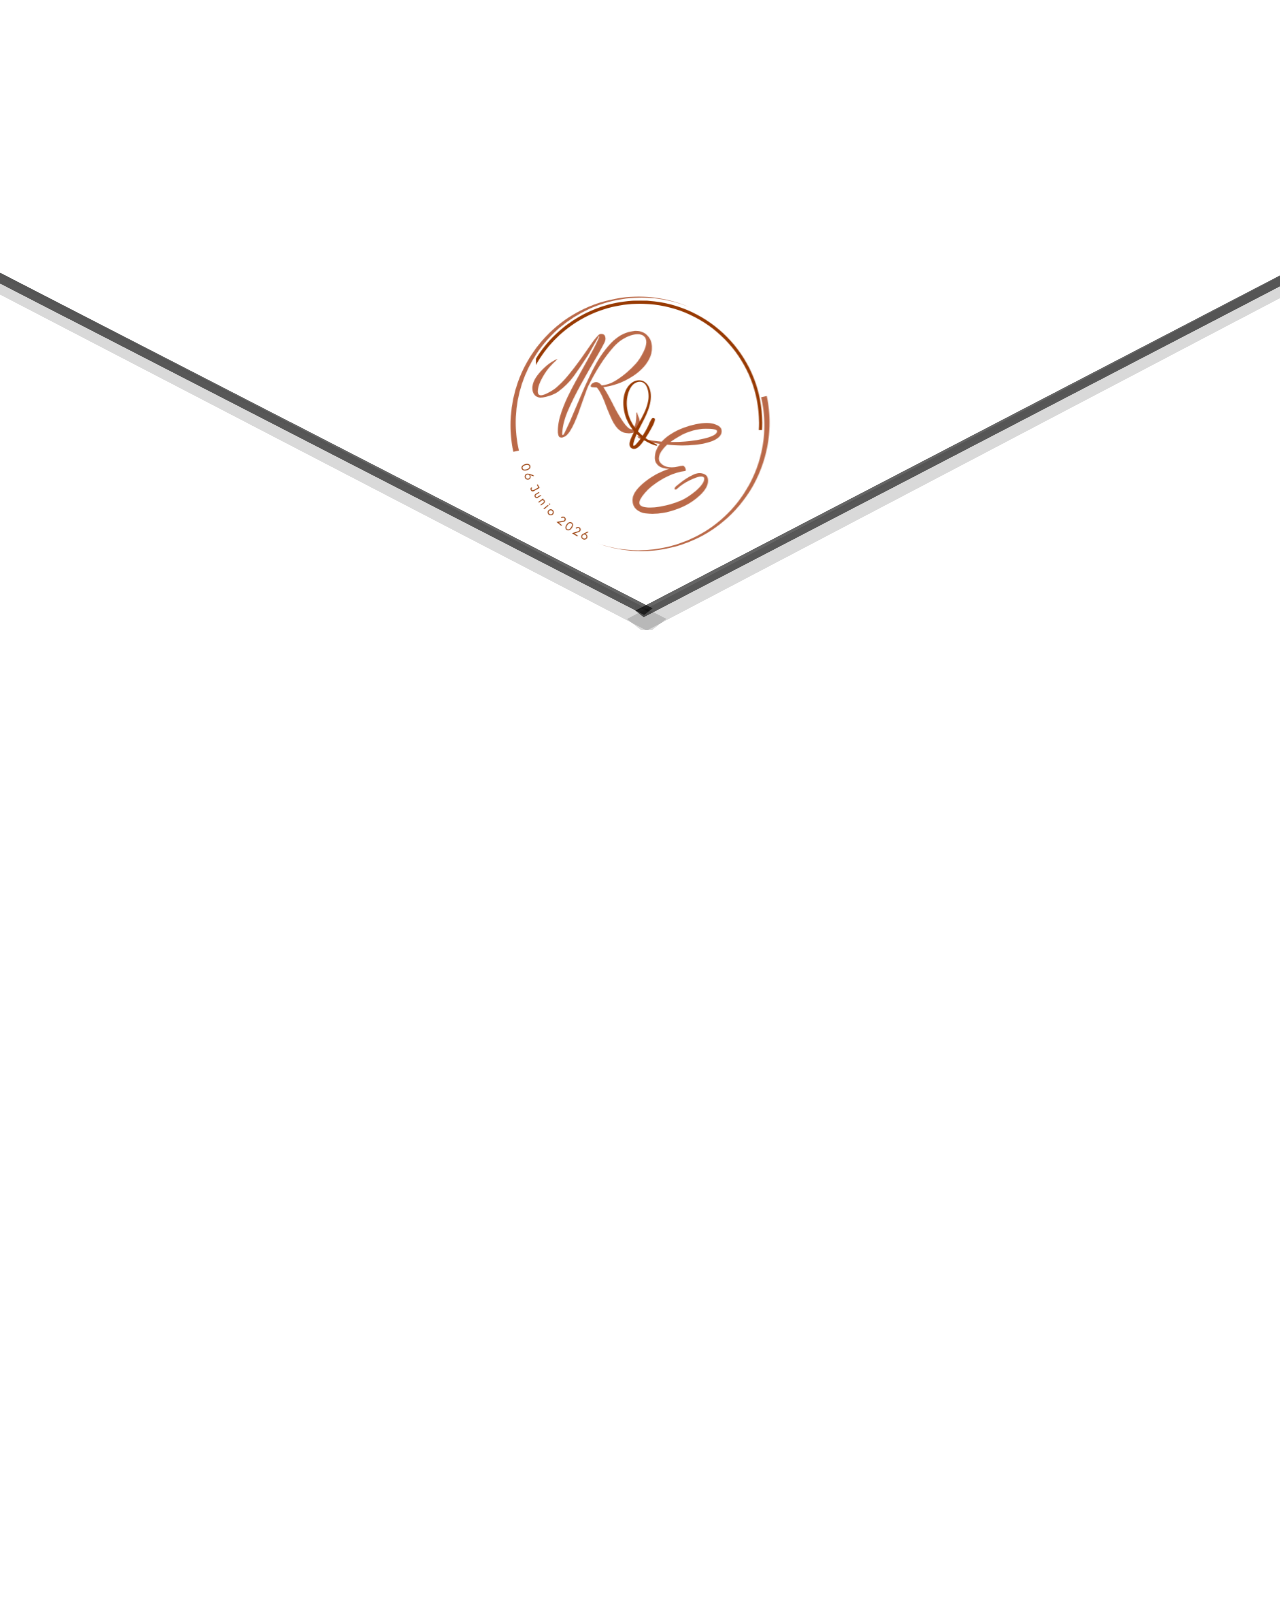
==== commit ae34e567: "ajuste arlette" ====
--- a/2-personas.html
+++ b/2-personas.html
@@ -1081,7 +1081,7 @@
         </p>
         <div>
           <a
-            href="https://wa.me/522285935668?text=Hola%20Arlette!%20Quiero%20confirmar%20mi%20asistencia%20a%20la%20boda%20de%20Rosario%20y%20Esteban.%20Recibí%202%20pases."
+            href="https://wa.me/522281505318?text=Hola!%20Quiero%20confirmar%20mi%20asistencia%20a%20la%20boda%20de%20Rosario%20y%20Esteban.%20Recibí%202%20pases."
             ><button
               class="btn p-3 display-6 text-dark animate__animated animate__pulse animate__infinite"
             >
@@ -1091,7 +1091,7 @@
         </div>
         <div class="pt-2 mb-4">
           <a
-            href="https://wa.me/522285935668?text=Hola%20Arlette!%20Lamentablemente%20no%20podré%20asistir%20a%20la%20boda%20de%20Rosario%20y%20Esteban.%20Recibí%202%20pases."
+            href="https://wa.me/522281505318?text=Hola!%20Lamentablemente%20no%20podré%20asistir%20a%20la%20boda%20de%20Rosario%20y%20Esteban.%20Recibí%202%20pases."
             ><button class="btn p-1 btn-dark">
               <i class="bi bi-x"></i>No podré asistir
             </button></a
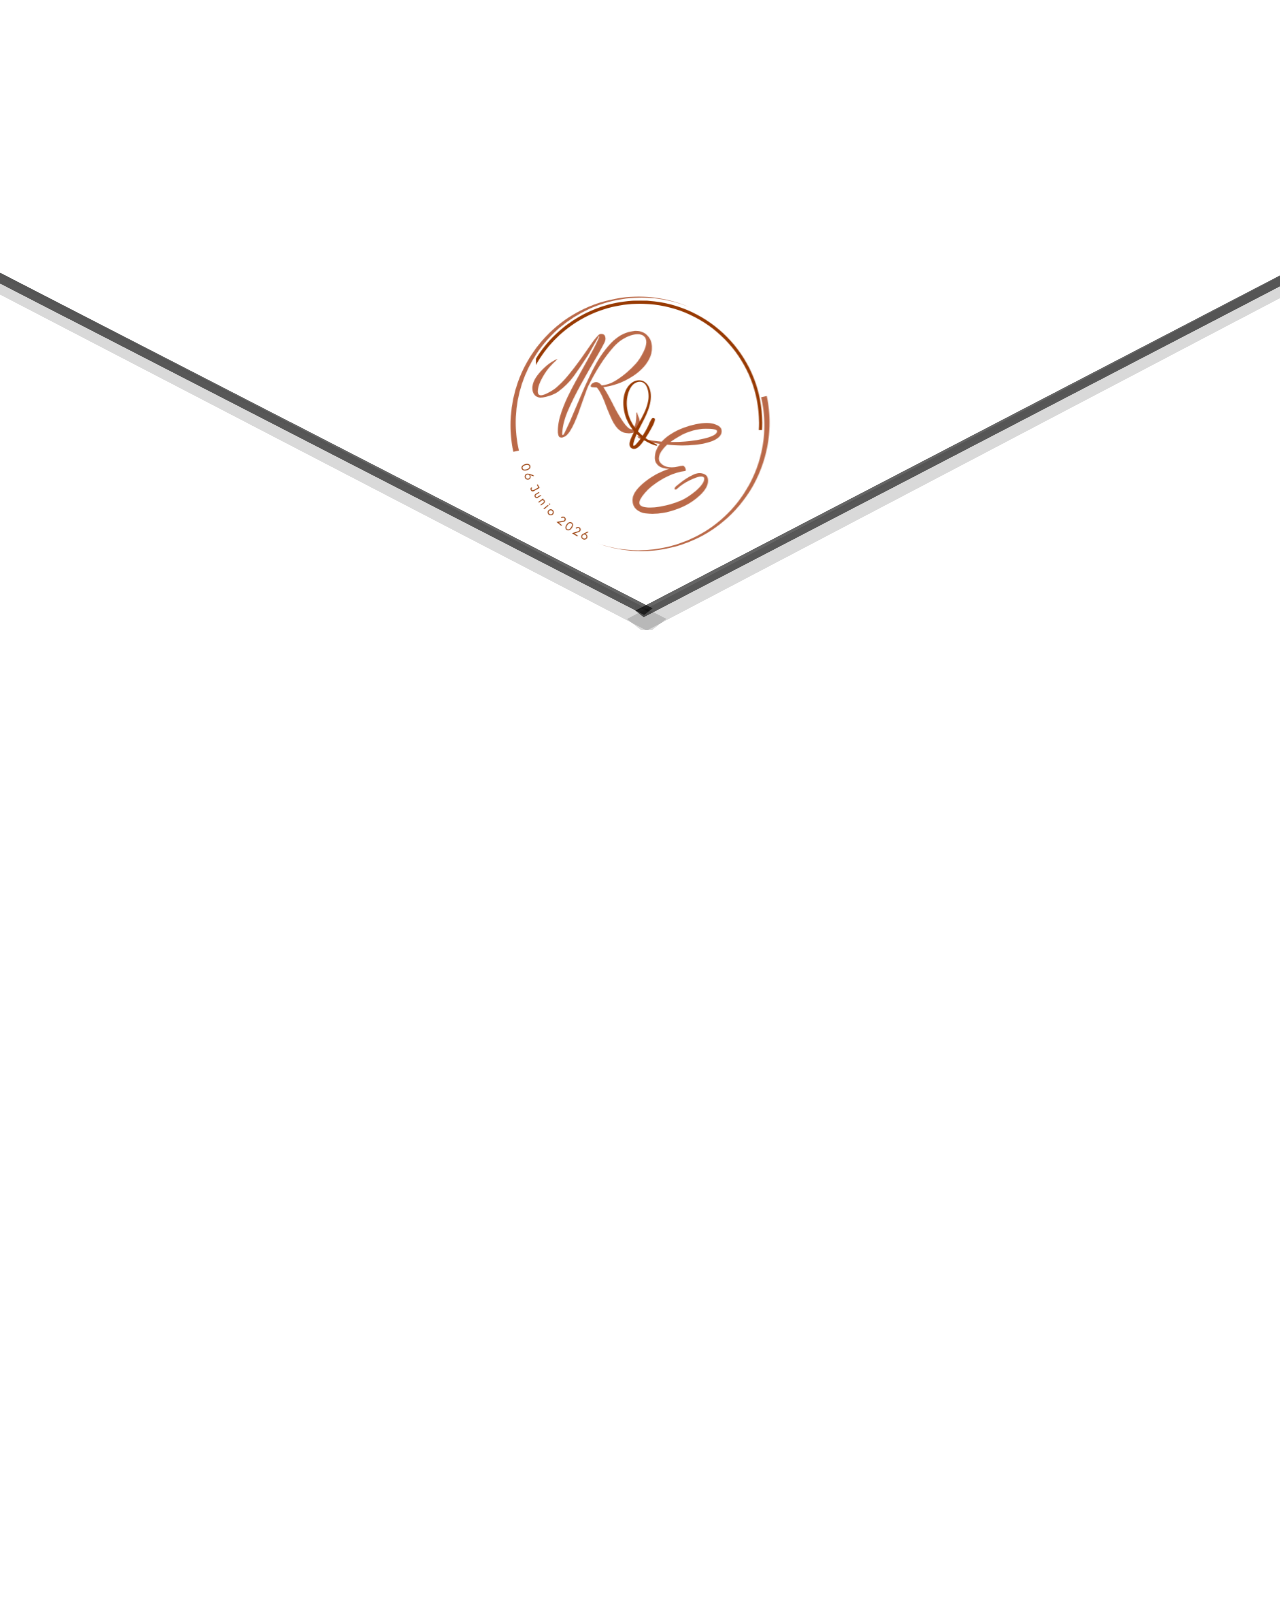
==== commit f1b06190: "AJUST arlette 2" ====
--- a/2-personas.html
+++ b/2-personas.html
@@ -1071,7 +1071,8 @@
         </div>
         <div class="d-flex justify-content-center align-items-center">
           <p class="w-50 py-4" data-aos="fade-in" data-aos-duration="3000">
-            Por favor, danos la respuesta de tu asistencia al evento antes del
+            Por favor, confirma tu asistencia al mismo número desde el cual
+            recibiste esta invitación antes del
             <span id="limitConfirmation"></span>
           </p>
         </div>
@@ -1079,7 +1080,7 @@
           Invitación para
           <span class="f-w-700">2</span> personas
         </p>
-        <div>
+        <!-- <div>
           <a
             href="https://wa.me/522281505318?text=Hola!%20Quiero%20confirmar%20mi%20asistencia%20a%20la%20boda%20de%20Rosario%20y%20Esteban.%20Recibí%202%20pases."
             ><button
@@ -1096,7 +1097,7 @@
               <i class="bi bi-x"></i>No podré asistir
             </button></a
           >
-        </div>
+        </div> -->
       </section>
 
       <section
